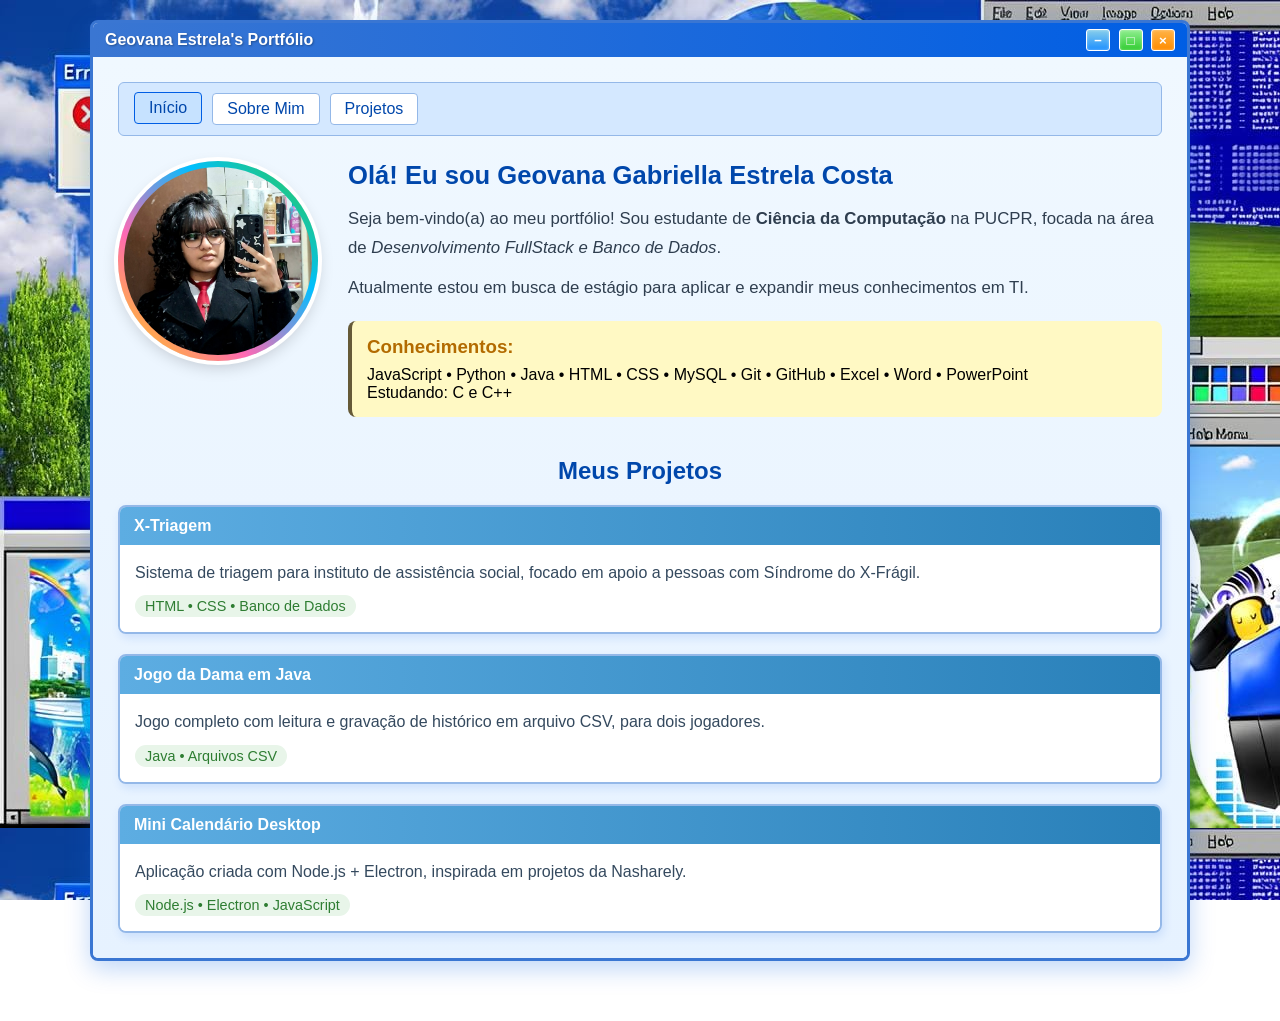
==== html/index.html @ 965550d0 "portifólio atualizado (GERAL)" ====
<html>
  <head>
    <meta charset="UTF-8" />
    <title>Geovana Estrela — Portfólio</title>
    <link rel="stylesheet" href="../style/style.css" />
    <script type="JavaScript" src="../Js/index.js"></script>
  </head>
  <body>
    <div class="window">
      <div class="title-bar">
        <span class="title-text">Geovana Estrela's Portfólio</span>
        <div class="window-buttons">
          <button class="btn-minimize" title="Minimizar">−</button>
          <button class="btn-maximize" title="Maximizar">□</button>
          <button class="btn-close" title="Fechar">×</button>
        </div>
      </div>

      <div class="window-content">
        <nav class="nav-bar">
          <a href="../html/index.html" class="nav-link active">Início</a>
          <a href="../html/Sobre_mim.html" class="nav-link">Sobre Mim</a>
          <a href="../html/projetos.html" class="nav-link">Projetos</a>
        </nav>

        <!-- Seção Apresentação -->
        <section class="intro-section">
          <div class="avatar-container">
            <div class="avatar-frame">
              <img
                src="../imagens/foto_perfil.jpeg"
                alt="Foto de Geovana"
                class="avatar"
              />
            </div>
          </div>
          <div class="intro-text">
            <h1>Olá! Eu sou Geovana Gabriella Estrela Costa</h1>
            <p class="intro-paragraph">
              Seja bem-vindo(a) ao meu portfólio! Sou estudante de
              <strong>Ciência da Computação</strong> na PUCPR, focada na área de
              <em>Desenvolvimento FullStack e Banco de Dados</em>.
            </p>
            <p class="intro-paragraph">
              Atualmente estou em busca de estágio para aplicar e expandir meus
              conhecimentos em TI.
            </p>
            <div class="skills-box">
              <h3>Conhecimentos:</h3>
              <p>
                JavaScript • Python • Java • HTML • CSS • MySQL • Git • GitHub •
                Excel • Word • PowerPoint
              </p>
              <p>Estudando: C e C++</p>
            </div>
          </div>
        </section>

        <!-- Seção Projetos -->
        <section id="projetos" class="projects-section">
          <h2 class="section-title">Meus Projetos</h2>
          <div class="projects-grid">
            <!-- Projeto 1 -->
            <div class="project-card">
              <div class="card-header">X-Triagem</div>
              <div class="card-body">
                <p>
                  Sistema de triagem para instituto de assistência social,
                  focado em apoio a pessoas com Síndrome do X-Frágil.
                </p>
                <span class="tech-tag">HTML • CSS • Banco de Dados</span>
              </div>
            </div>

            <!-- Projeto 2 -->
            <div class="project-card">
              <div class="card-header">Jogo da Dama em Java</div>
              <div class="card-body">
                <p>
                  Jogo completo com leitura e gravação de histórico em arquivo
                  CSV, para dois jogadores.
                </p>
                <span class="tech-tag">Java • Arquivos CSV</span>
              </div>
            </div>

            <!-- Projeto 3 -->
            <div class="project-card">
              <div class="card-header">Mini Calendário Desktop</div>
              <div class="card-body">
                <p>
                  Aplicação criada com Node.js + Electron, inspirada em projetos
                  da Nasharely.
                </p>
                <span class="tech-tag">Node.js • Electron • JavaScript</span>
              </div>
            </div>
          </div>
        </section>
      </div>
    </div>
  </body>
</html>
---- style/style.css ----
/* === TEMA: Windows XP + Fruitti Aero === */
:root {
  --verde-fundo: #bfff80;
  --azul-janela: #005ee4;
  --azul-claro: #e6f2ff;
  --azul-borda: #3a76d2;
  --verde-destaque: #4cd964;
  --laranja-botao: #ff9f33;
  --rosa-fofo: #ffb3d1;
  --amarelo-sol: #fff35c;
  --sombra-suave: 0 4px 12px rgba(0, 0, 0, 0.15);
  --borda-arredondada: 8px;
}

* {
  margin: 0;
  padding: 0;
  box-sizing: border-box;
  font-family:
    "Trebuchet MS", "Lucida Sans Unicode", "Lucida Grande", "Lucida Sans",
    Arial, sans-serif;
}

body {
  background: url(../imagens/fundo.jpeg);
  background-attachment: fixed;
  min-height: 100vh;
  padding: 20px;
  padding-bottom: 60px;
}

/* === Janela Estilo Windows XP === */
.window {
  max-width: 1100px;
  margin: 0 auto;
  background: #fff;
  border: 3px solid var(--azul-borda);
  border-radius: var(--borda-arredondada);
  box-shadow: 0 8px 24px rgba(0, 94, 228, 0.25);
  overflow: hidden;
}

/* Barra de Título */
.title-bar {
  background: linear-gradient(to right, #3a76d2, #005ee4);
  color: white;
  padding: 6px 12px;
  display: flex;
  justify-content: space-between;
  align-items: center;
  font-weight: bold;
  text-shadow: 1px 1px 2px rgba(0, 0, 0, 0.3);
}

.window-buttons button {
  margin-left: 4px;
  width: 24px;
  height: 22px;
  border: 1px solid white;
  border-radius: 3px;
  background: linear-gradient(#ffb347, #ff8c00);
  color: white;
  font-weight: bold;
  cursor: pointer;
  box-shadow: inset 0 0 3px rgba(255, 255, 255, 0.4);
}
.window-buttons button:nth-child(2) {
  background: linear-gradient(#90ee90, #32cd32);
}
.window-buttons button:nth-child(1) {
  background: linear-gradient(#87ceeb, #1e90ff);
}
.window-buttons button:hover {
  filter: brightness(1.15);
}

.window-content {
  padding: 25px;
  background: linear-gradient(to bottom, #f0f8ff, #e6f2ff);
  min-height: 500px;
}

/* === Navegação === */
.nav-bar {
  background: #d4e8ff;
  padding: 10px 15px;
  border-radius: 6px;
  margin-bottom: 25px;
  border: 1px solid #94b8e8;
  display: flex;
  flex-wrap: wrap;
  gap: 10px;
  align-items: center;
}

.nav-link {
  padding: 6px 14px;
  background: white;
  border: 1px solid #94b8e8;
  border-radius: 4px;
  text-decoration: none;
  color: #0047ab;
  font-weight: 500;
  transition: all 0.2s;
}
.nav-link:hover,
.nav-link.active {
  background: #c6e2ff;
  border-color: #005ee4;
  transform: translateY(-1px);
}
.nav-label {
  margin-left: 8px;
  font-weight: bold;
  color: #0047ab;
}

/* === Seção Apresentação === */
.intro-section {
  display: flex;
  flex-wrap: wrap;
  gap: 30px;
  align-items: flex-start;
  margin-bottom: 40px;
}

.avatar-container {
  flex-shrink: 0;
}
.avatar-frame {
  width: 200px;
  height: 200px;
  border-radius: 50%;
  padding: 6px;
  background: linear-gradient(45deg, #ffd700, #ff69b4, #00bfff, #32cd32);
  box-shadow:
    0 0 0 4px white,
    0 6px 16px rgba(0, 0, 0, 0.18);
}
.avatar-frame.large {
  width: 240px;
  height: 240px;
}
.avatar {
  width: 100%;
  height: 100%;
  border-radius: 50%;
  object-fit: cover;
}

.intro-text {
  flex: 1;
  min-width: 300px;
}
.intro-text h1 {
  color: #0047ab;
  margin-bottom: 15px;
  font-size: 1.6rem;
}

.intro-text_ {
  text-align: center;
  align-items: center;
  flex: 1;
  min-width: 300px;
}
.intro-text_ h1 {
  text-align: center;
  align-items: center;
  color: #0047ab;
  margin-bottom: 15px;
  font-size: 1.6rem;
}
.intro-paragraph {
  margin-bottom: 12px;
  line-height: 1.7;
  color: #2f3e4f;
  font-size: 1.05rem;
}

.skills-box {
  margin-top: 18px;
  padding: 15px;
  background: #fff9c4;
  border-radius: 8px;
  border-left: 4px solid #655a38;
}
.skills-box h3 {
  color: #b36b00;
  margin-bottom: 8px;
}

/* === Seção Sobre === */
.page-title {
  text-align: center;
  color: #0047ab;
  margin-bottom: 25px;
  font-size: 1.8rem;
}
.about-section {
  padding: 10px;
}
.about-content {
  display: flex;
  flex-wrap: wrap;
  gap: 30px;
  align-items: flex-start;
}
.about-text {
  flex: 1;
  min-width: 320px;
}
.about-text p {
  margin-bottom: 14px;
  line-height: 1.75;
  color: #2f3e4f;
  font-size: 1.05rem;
}
.social-box {
  margin-top: 20px;
  padding: 15px;
  background: #fce4ec;
  border-radius: 8px;
  border-left: 4px solid #e91e63;
}

/* === Seção Projetos === */
.section-title {
  text-align: center;
  color: #0047ab;
  margin: 30px 0 20px;
  font-size: 1.5rem;
}
.projects-grid {
  margin-top: 10px;
  grid-template-columns: repeat(auto-fit, minmax(300px, 1fr));
  gap: 50px;
}
.project-card {
  margin-top: 20px;
  border: 2px solid #94b8e8;
  border-radius: 8px;
  overflow: hidden;
  box-shadow: 2px 4px 10px rgba(0, 94, 228, 0.12);
  transition:
    transform 0.25s,
    box-shadow 0.25s;
}
.project-card:hover {
  transform: translateY(-5px);
  box-shadow: 3px 6px 16px rgba(0, 94, 228, 0.2);
}
.projects-grid_ {
  display: grid;
  grid-template-columns: repeat(auto-fit, minmax(300px, 1fr));
  gap: 50px;
}
.project-card_ {
  border: 2px solid #94b8e8;
  border-radius: 8px;
  overflow: hidden;
  box-shadow: 2px 4px 10px rgba(0, 94, 228, 0.12);
  transition:
    transform 0.25s,
    box-shadow 0.25s;
}
.project-card_:hover {
  transform: translateY(-5px);
  box-shadow: 3px 6px 16px rgba(0, 94, 228, 0.2);
}
.card-header {
  background: linear-gradient(to right, #5dade2, #2980b9);
  color: white;
  padding: 10px 14px;
  font-weight: bold;
}
.card-body {
  padding: 15px;
  background: white;
}
.card-body p {
  margin-bottom: 10px;
  color: #34495e;
  line-height: 1.6;
}
.tech-tag {
  display: inline-block;
  padding: 3px 10px;
  background: #e8f5e9;
  color: #2e7d32;
  border-radius: 15px;
  font-size: 0.9rem;
}

/* === Responsividade === */
@media (max-width: 768px) {
  .intro-section,
  .about-content {
    justify-content: center;
    text-align: center;
  }
  .nav-bar {
    justify-content: center;
  }
}
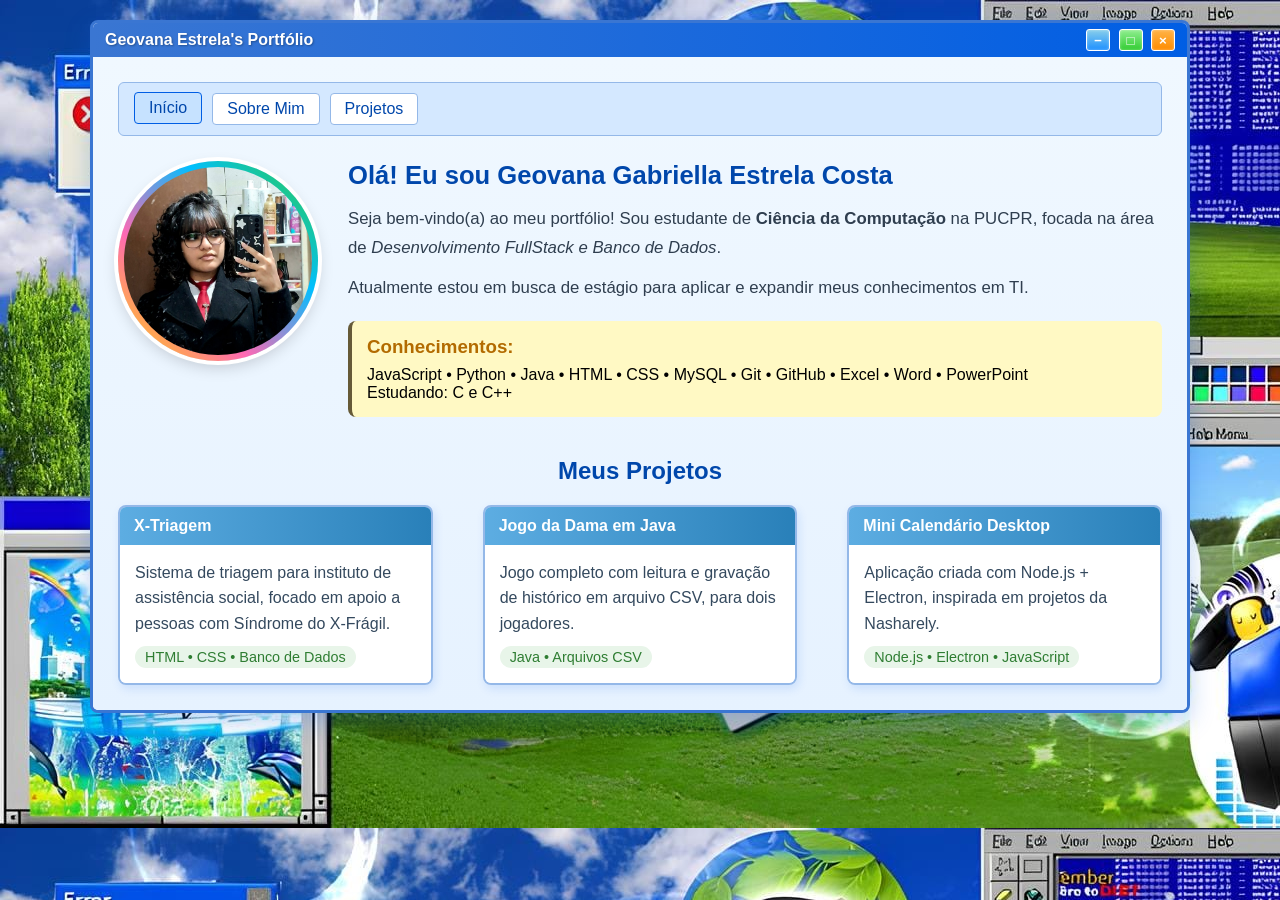
==== commit 3d2a7d52: "atualização" ====
--- a/html/index.html
+++ b/html/index.html
@@ -59,9 +59,9 @@
         <!-- Seção Projetos -->
         <section id="projetos" class="projects-section">
           <h2 class="section-title">Meus Projetos</h2>
-          <div class="projects-grid">
+          <div class="projects-grid_">
             <!-- Projeto 1 -->
-            <div class="project-card">
+            <div class="project-card_">
               <div class="card-header">X-Triagem</div>
               <div class="card-body">
                 <p>
@@ -73,7 +73,7 @@
             </div>
 
             <!-- Projeto 2 -->
-            <div class="project-card">
+            <div class="project-card_">
               <div class="card-header">Jogo da Dama em Java</div>
               <div class="card-body">
                 <p>
@@ -85,7 +85,7 @@
             </div>
 
             <!-- Projeto 3 -->
-            <div class="project-card">
+            <div class="project-card_">
               <div class="card-header">Mini Calendário Desktop</div>
               <div class="card-body">
                 <p>
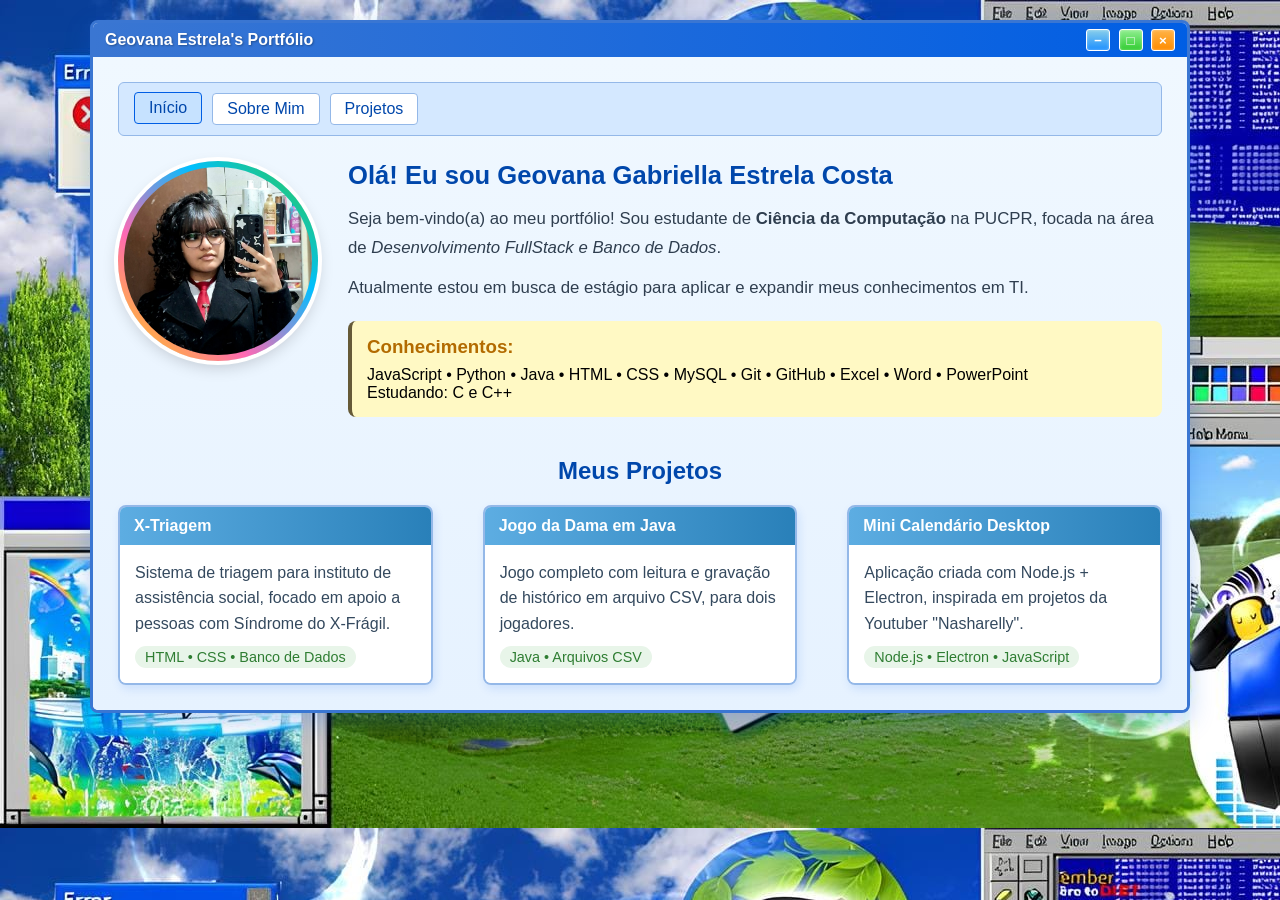
==== commit d5ed7e04: "atualização dos textos" ====
--- a/html/index.html
+++ b/html/index.html
@@ -1,7 +1,7 @@
 <html>
   <head>
     <meta charset="UTF-8" />
-    <title>Geovana Estrela — Portfólio</title>
+    <title>Geovana Estrela — Portfólio WEB</title>
     <link rel="stylesheet" href="../style/style.css" />
     <script type="JavaScript" src="../Js/index.js"></script>
   </head>
@@ -90,7 +90,7 @@
               <div class="card-body">
                 <p>
                   Aplicação criada com Node.js + Electron, inspirada em projetos
-                  da Nasharely.
+                  da Youtuber "Nasharelly".
                 </p>
                 <span class="tech-tag">Node.js • Electron • JavaScript</span>
               </div>
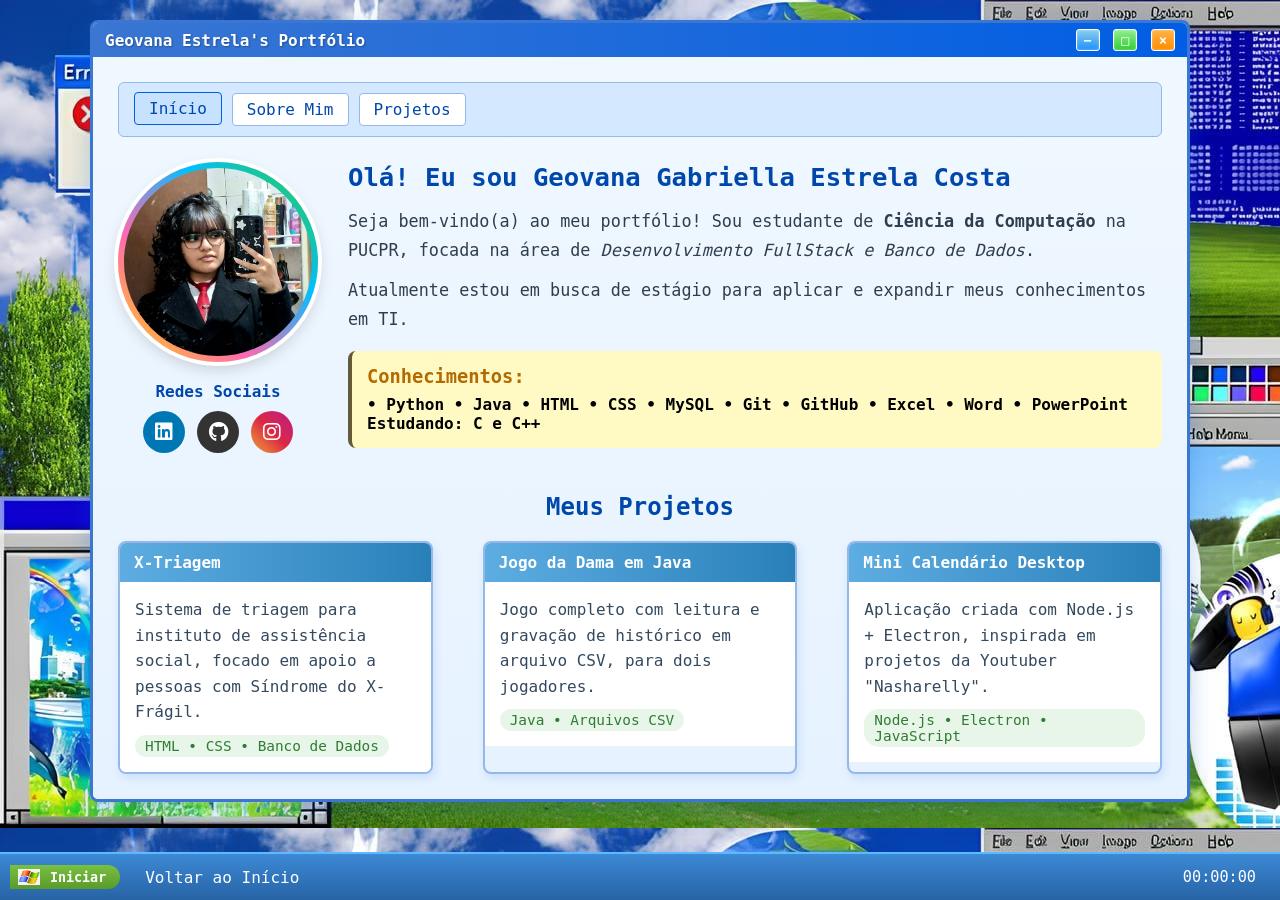
==== commit e0863727: "atualização do portifólio completo" ====
--- a/html/index.html
+++ b/html/index.html
@@ -3,6 +3,10 @@
     <meta charset="UTF-8" />
     <title>Geovana Estrela — Portfólio WEB</title>
     <link rel="stylesheet" href="../style/style.css" />
+    <link
+      rel="stylesheet"
+      href="https://cdnjs.cloudflare.com/ajax/libs/font-awesome/6.7.2/css/all.min.css"
+    />
     <script type="JavaScript" src="../Js/index.js"></script>
   </head>
   <body>
@@ -33,6 +37,37 @@
                 class="avatar"
               />
             </div>
+
+            <div class="social-links">
+              <h3 class="social-title">Redes Sociais</h3>
+              <div class="social-icons">
+                <a
+                  href="https://www.linkedin.com/in/geovanaestrela"
+                  target="_blank"
+                  class="social-link linkedin"
+                  title="LinkedIn"
+                >
+                  <i class="fab fa-linkedin"></i>
+                </a>
+
+                <a
+                  href="https://github.com/geovanastar"
+                  target="_blank"
+                  class="social-link github"
+                  title="GitHub"
+                >
+                  <i class="fab fa-github"></i>
+                </a>
+                <a
+                  href="https://www.instagram.com/sterling_stargirl?igsh=ZTJraTRocnowbm10"
+                  target="_blank"
+                  class="social-link instagram"
+                  title="Instagram"
+                >
+                  <i class="fab fa-instagram"></i>
+                </a>
+              </div>
+            </div>
           </div>
           <div class="intro-text">
             <h1>Olá! Eu sou Geovana Gabriella Estrela Costa</h1>
@@ -48,10 +83,12 @@
             <div class="skills-box">
               <h3>Conhecimentos:</h3>
               <p>
-                JavaScript • Python • Java • HTML • CSS • MySQL • Git • GitHub •
-                Excel • Word • PowerPoint
+                <strong
+                  >• Python • Java • HTML • CSS • MySQL • Git • GitHub • Excel •
+                  Word • PowerPoint</strong
+                >
               </p>
-              <p>Estudando: C e C++</p>
+              <p><strong>Estudando: C e C++</strong></p>
             </div>
           </div>
         </section>
@@ -99,5 +136,20 @@
         </section>
       </div>
     </div>
+
+    <footer class="taskbar">
+      <button class="start-btn" onclick="alert('Bem-vinda! 💚')">
+        <img
+          src="../imagens/logo_windows.png"
+          alt="Windows"
+          class="logo-windows"
+        />
+        Iniciar
+      </button>
+      <div class="taskbar-links">
+        <a href="index.html" class="taskbar-link">Voltar ao Início</a>
+      </div>
+      <div class="clock" id="clock">00:00:00</div>
+    </footer>
   </body>
 </html>
--- a/style/style.css
+++ b/style/style.css
@@ -17,8 +17,8 @@
   padding: 0;
   box-sizing: border-box;
   font-family:
-    "Trebuchet MS", "Lucida Sans Unicode", "Lucida Grande", "Lucida Sans",
-    Arial, sans-serif;
+    DejaVu Sans Mono,
+    monospace;
 }
 
 body {
@@ -190,7 +190,7 @@
   margin-bottom: 8px;
 }
 
-/* === Seção Sobre === */
+/* === Seção Sobre mim === */
 .page-title {
   text-align: center;
   color: #0047ab;
@@ -290,6 +290,67 @@
   color: #2e7d32;
   border-radius: 15px;
   font-size: 0.9rem;
+}
+
+/* === Barra de Tarefas Estilo XP === */
+.taskbar {
+  position: fixed;
+  bottom: 0;
+  left: 0;
+  right: 0;
+  height: 48px;
+  background: linear-gradient(to bottom, #3c89d5, #2763a5);
+  display: flex;
+  align-items: center;
+  padding: 0 10px;
+  gap: 15px;
+  color: white;
+  border-top: 2px solid #5cb8ff;
+}
+
+.logo-windows {
+  width: 22px; /* ← TAMANHO DO ÍCONE (ajuste se quiser) */
+  height: 16px; /* ← Proporção correta do logo */
+  margin-right: 6px; /* Espaço entre logo e texto */
+  display: inline-block;
+  vertical-align: middle;
+  border: none;
+  background: transparent; /* SEM FUNDO BRANCO! */
+  box-shadow: none;
+}
+
+.start-btn {
+  display: flex;
+  align-items: center;
+  gap: 4px;
+  background: linear-gradient(to bottom, #78c042, #5a9a2a);
+  border: none;
+  color: white;
+  font-weight: bold;
+  padding: 4px 14px 4px 8px;
+  border-radius: 0 18px 18px 0;
+  cursor: pointer;
+}
+.start-btn:hover {
+  filter: brightness(1.1);
+}
+.taskbar-links {
+  display: flex;
+  gap: 15px;
+}
+.taskbar-link {
+  color: white;
+  text-decoration: none;
+  padding: 4px 10px;
+  border-radius: 3px;
+}
+.taskbar-link:hover {
+  background: rgba(255, 255, 255, 0.25);
+}
+.clock {
+  margin-left: auto;
+  padding: 4px 14px;
+  font-size: 0.95rem;
 }
 
 /* === Responsividade === */
@@ -303,3 +364,58 @@
     justify-content: center;
   }
 }
+
+/* === REDES SOCIAIS === */
+.social-links {
+  margin-top: 20px;
+  text-align: center;
+}
+
+.social-title {
+  color: #0047ab;
+  font-size: 1rem;
+  margin-bottom: 10px;
+}
+
+.social-icons {
+  display: flex;
+  justify-content: center;
+  gap: 12px;
+}
+
+.social-link {
+  width: 42px;
+  height: 42px;
+  display: flex;
+  align-items: center;
+  justify-content: center;
+  border-radius: 50%;
+  color: white;
+  font-size: 20px;
+  text-decoration: none;
+  transition:
+    transform 0.25s,
+    box-shadow 0.25s;
+}
+
+.social-link:hover {
+  transform: translateY(-4px) scale(1.1);
+  box-shadow: 0 6px 14px rgba(0, 0, 0, 0.2);
+}
+
+.linkedin {
+  background: #0077b5;
+}
+.github {
+  background: #333333;
+}
+.instagram {
+  background: linear-gradient(
+    45deg,
+    #f09433,
+    #e6683c,
+    #dc2743,
+    #cc2366,
+    #bc1888
+  );
+}
